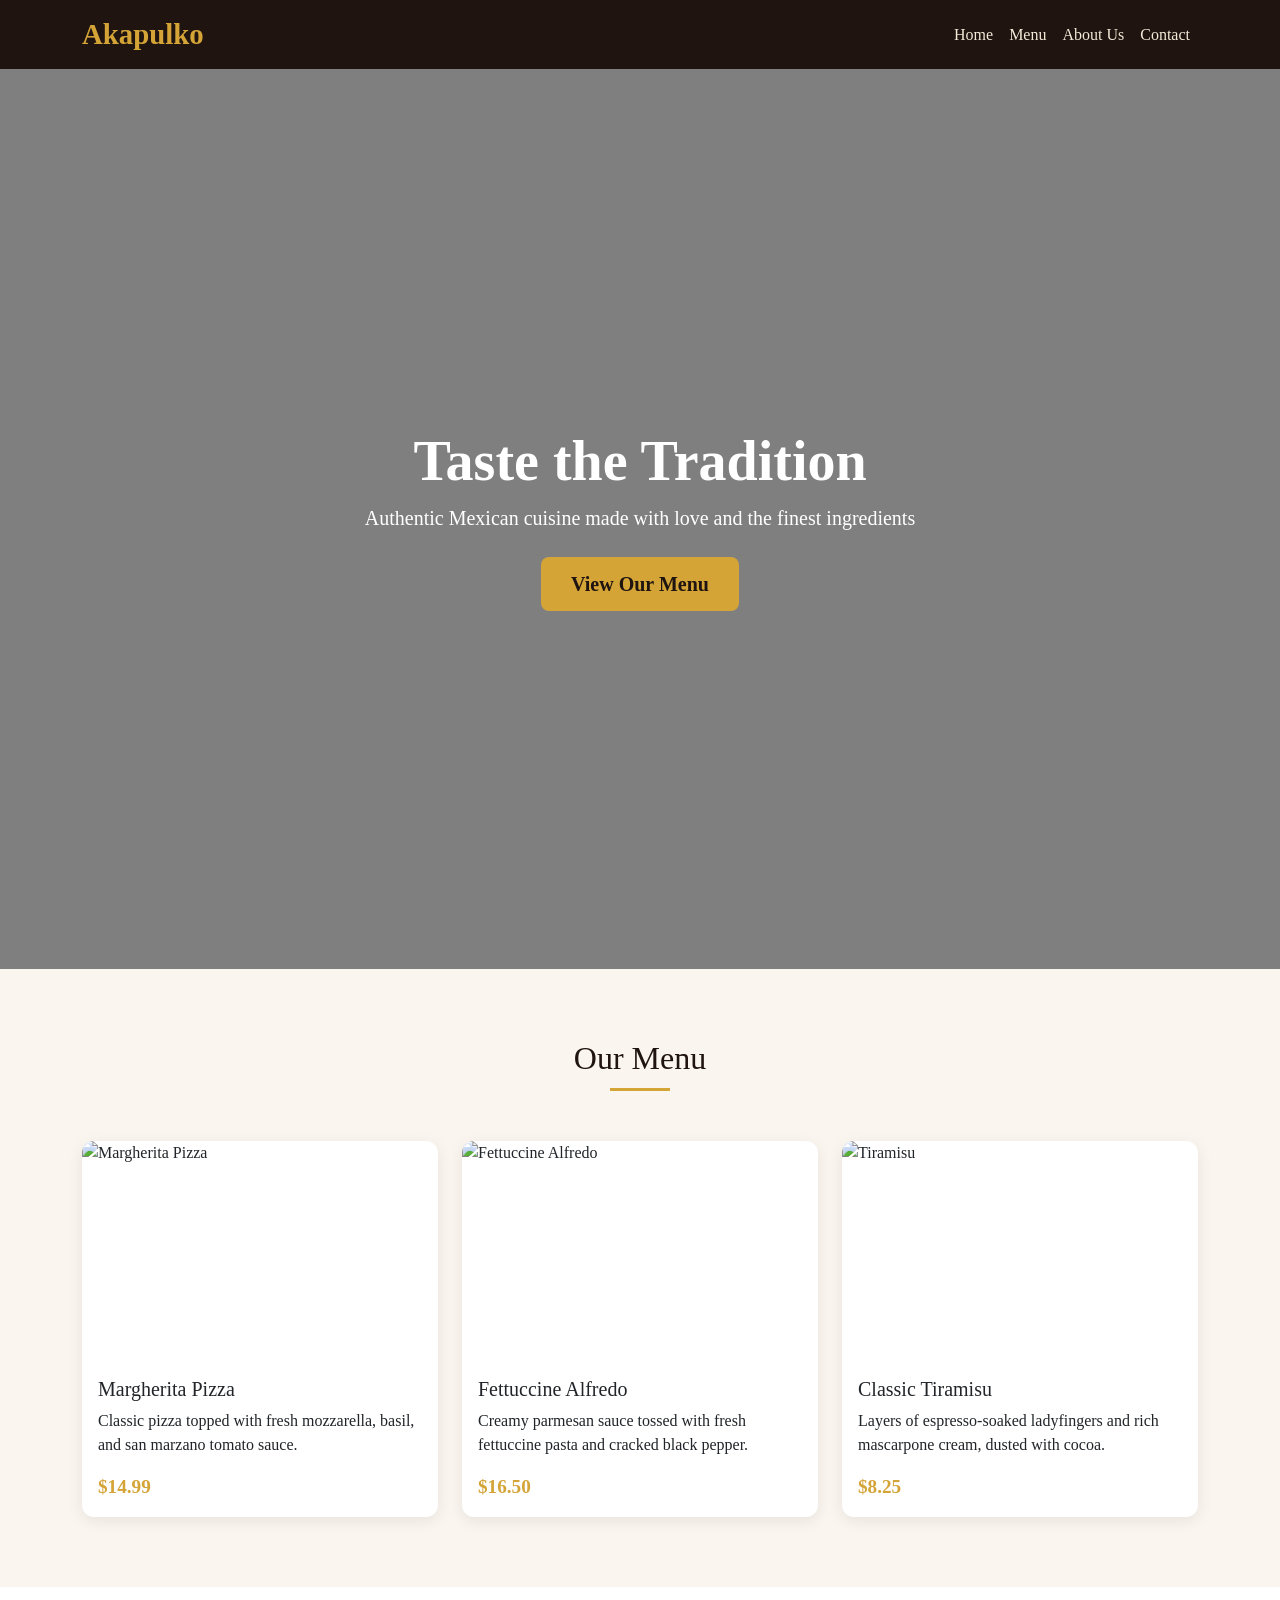
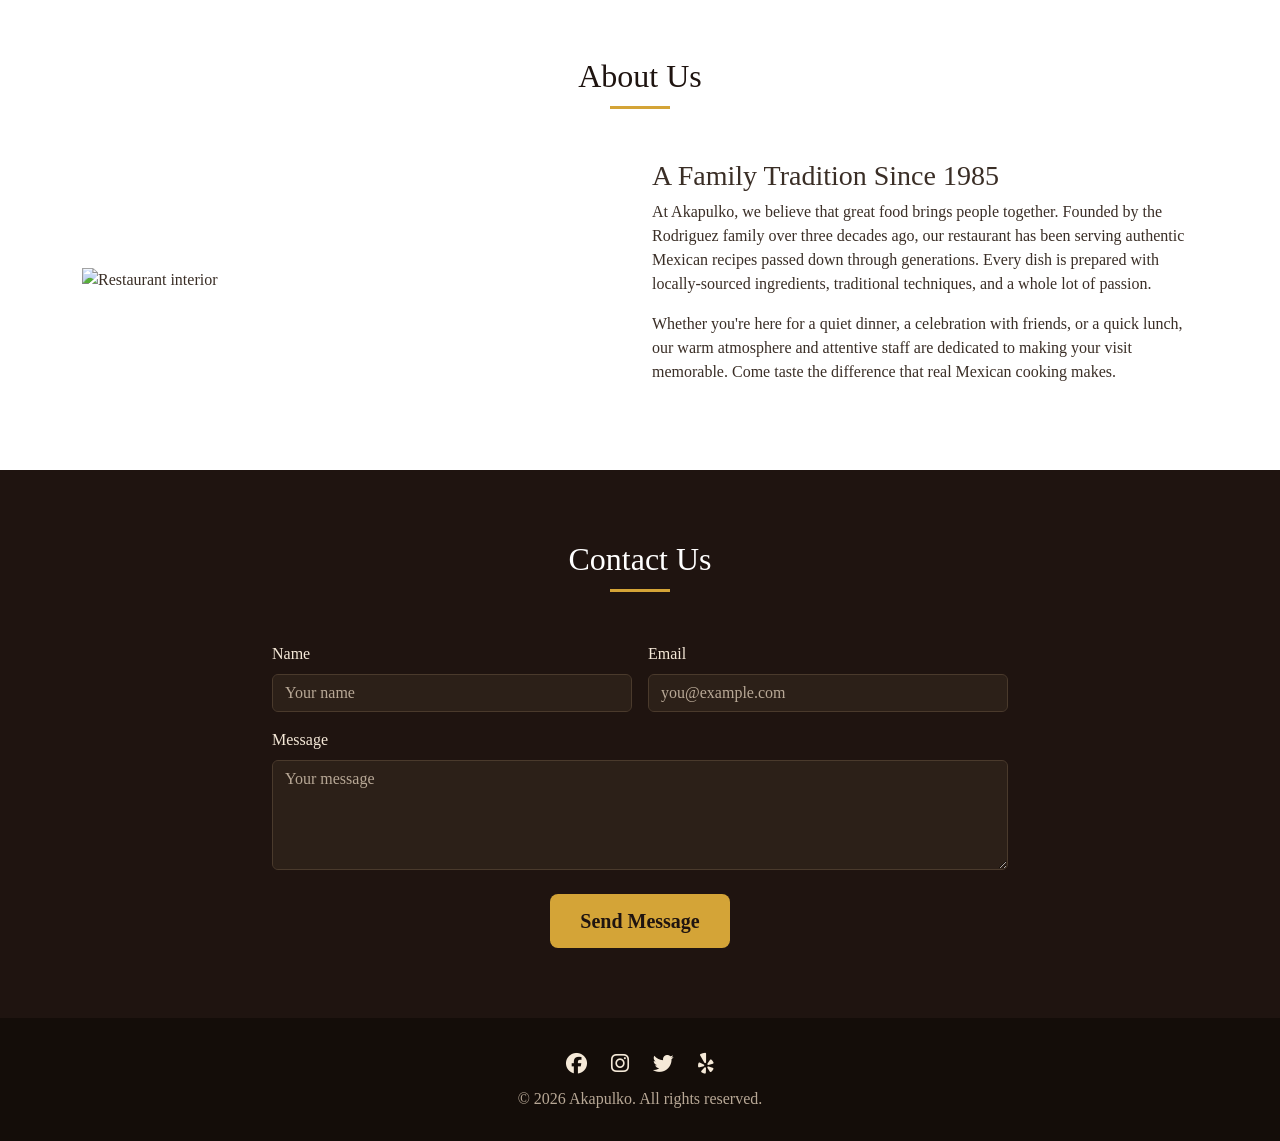
==== restaurant.html @ cfb3d50e "added more files" ====
<!DOCTYPE html>
<html lang="en">
<head>
<meta charset="UTF-8">
<meta name="viewport" content="width=device-width, initial-scale=1.0">
<title>Akapulko Restaurant</title>
<link href="https://cdnjs.cloudflare.com/ajax/libs/twitter-bootstrap/5.3.3/css/bootstrap.min.css" rel="stylesheet">
<link href="https://cdnjs.cloudflare.com/ajax/libs/font-awesome/6.5.1/css/all.min.css" rel="stylesheet">
<style>
  body { font-family: 'Georgia', serif; color: #3a2e26; }
  .navbar-brand { font-family: 'Playfair Display', Georgia, serif; font-weight: bold; font-size: 1.8rem; color: #d4a437 !important; }
  .navbar { background-color: #1f1410; }
  .nav-link { color: #f5e9d8 !important; }
  .nav-link:hover { color: #d4a437 !important; }

  .hero {
    height: 100vh;
    background: linear-gradient(rgba(0,0,0,0.5), rgba(0,0,0,0.5)), url('https://images.unsplash.com/photo-1414235077428-338989a2e8c0?w=1600') center/cover no-repeat;
    display: flex;
    align-items: center;
    justify-content: center;
    text-align: center;
    color: #fff;
  }
  .hero h1 { font-size: 3.5rem; font-weight: bold; }
  .btn-gold {
    background-color: #d4a437;
    border: none;
    color: #1f1410;
    font-weight: bold;
    padding: 12px 30px;
  }
  .btn-gold:hover { background-color: #b8862a; color: #fff; }

  section { padding: 70px 0; }
  .section-title {
    text-align: center;
    margin-bottom: 50px;
    font-family: 'Playfair Display', Georgia, serif;
    color: #1f1410;
    position: relative;
  }
  .section-title::after {
    content: '';
    display: block;
    width: 60px;
    height: 3px;
    background: #d4a437;
    margin: 10px auto 0;
  }

  .menu-section { background-color: #faf6ef; }
  .menu-card {
    border: none;
    border-radius: 12px;
    overflow: hidden;
    box-shadow: 0 4px 15px rgba(0,0,0,0.08);
    transition: transform 0.3s ease;
    height: 100%;
  }
  .menu-card:hover { transform: translateY(-8px); }
  .menu-card img { height: 220px; object-fit: cover; }
  .menu-price {
    color: #d4a437;
    font-weight: bold;
    font-size: 1.2rem;
  }

  .about-section img {
    border-radius: 12px;
    box-shadow: 0 4px 15px rgba(0,0,0,0.1);
  }

  .contact-section { background-color: #1f1410; color: #f5e9d8; }
  .contact-section .form-control {
    background-color: #2c2018;
    border: 1px solid #4a3a2c;
    color: #f5e9d8;
  }
  .contact-section .form-control::placeholder { color: #b8a896; }
  .contact-section .form-control:focus {
    background-color: #2c2018;
    color: #fff;
    border-color: #d4a437;
    box-shadow: none;
  }

  footer { background-color: #140d09; color: #b8a896; padding: 30px 0; }
  footer a { color: #f5e9d8; font-size: 1.3rem; margin: 0 10px; }
  footer a:hover { color: #d4a437; }
</style>
</head>
<body>

<!-- Navbar -->
<nav class="navbar navbar-expand-lg navbar-dark sticky-top">
  <div class="container">
    <a class="navbar-brand" href="#">Akapulko</a>
    <button class="navbar-toggler" type="button" data-bs-toggle="collapse" data-bs-target="#navMenu">
      <span class="navbar-toggler-icon"></span>
    </button>
    <div class="collapse navbar-collapse justify-content-end" id="navMenu">
      <ul class="navbar-nav">
        <li class="nav-item"><a class="nav-link active" href="#">Home</a></li>
        <li class="nav-item"><a class="nav-link" href="#menu">Menu</a></li>
        <li class="nav-item"><a class="nav-link" href="#about">About Us</a></li>
        <li class="nav-item"><a class="nav-link" href="#contact">Contact</a></li>
      </ul>
    </div>
  </div>
</nav>

<!-- Hero Section -->
<header class="hero">
  <div>
    <h1>Taste the Tradition</h1>
    <p class="lead mb-4">Authentic Mexican cuisine made with love and the finest ingredients</p>
    <a href="#menu" class="btn btn-gold btn-lg">View Our Menu</a>
  </div>
</header>

<!-- Menu Section -->
<section class="menu-section" id="menu">
  <div class="container">
    <h2 class="section-title">Our Menu</h2>
    <div class="row g-4">
      <div class="col-md-4">
        <div class="card menu-card">
          <img src="https://images.unsplash.com/photo-1565299624946-b28f40a0ae38?w=500" class="card-img-top" alt="Margherita Pizza">
          <div class="card-body">
            <h5 class="card-title">Margherita Pizza</h5>
            <p class="card-text">Classic pizza topped with fresh mozzarella, basil, and san marzano tomato sauce.</p>
            <span class="menu-price">$14.99</span>
          </div>
        </div>
      </div>
      <div class="col-md-4">
        <div class="card menu-card">
          <img src="https://images.unsplash.com/photo-1551183053-bf91a1d81141?w=500" class="card-img-top" alt="Fettuccine Alfredo">
          <div class="card-body">
            <h5 class="card-title">Fettuccine Alfredo</h5>
            <p class="card-text">Creamy parmesan sauce tossed with fresh fettuccine pasta and cracked black pepper.</p>
            <span class="menu-price">$16.50</span>
          </div>
        </div>
      </div>
      <div class="col-md-4">
        <div class="card menu-card">
          <img src="https://images.unsplash.com/photo-1432139509613-5c4255815697?w=500" class="card-img-top" alt="Tiramisu">
          <div class="card-body">
            <h5 class="card-title">Classic Tiramisu</h5>
            <p class="card-text">Layers of espresso-soaked ladyfingers and rich mascarpone cream, dusted with cocoa.</p>
            <span class="menu-price">$8.25</span>
          </div>
        </div>
      </div>
    </div>
  </div>
</section>

<!-- About Us Section -->
<section id="about">
  <div class="container">
    <h2 class="section-title">About Us</h2>
    <div class="row align-items-center g-4">
      <div class="col-md-6">
        <img src="https://images.unsplash.com/photo-1517248135467-4c7edcad34c4?w=600" class="img-fluid" alt="Restaurant interior">
      </div>
      <div class="col-md-6">
        <h3>A Family Tradition Since 1985</h3>
        <p>
          At Akapulko, we believe that great food brings people together. Founded by the Rodriguez family over
          three decades ago, our restaurant has been serving authentic Mexican recipes passed down through
          generations. Every dish is prepared with locally-sourced ingredients, traditional techniques, and
          a whole lot of passion.
        </p>
        <p>
          Whether you're here for a quiet dinner, a celebration with friends, or a quick lunch, our warm
          atmosphere and attentive staff are dedicated to making your visit memorable. Come taste the
          difference that real Mexican cooking makes.
        </p>
      </div>
    </div>
  </div>
</section>

<!-- Contact Section -->
<section class="contact-section" id="contact">
  <div class="container">
    <h2 class="section-title text-white">Contact Us</h2>
    <div class="row justify-content-center">
      <div class="col-md-8">
        <form>
          <div class="row g-3">
            <div class="col-md-6">
              <label class="form-label">Name</label>
              <input type="text" class="form-control" placeholder="Your name">
            </div>
            <div class="col-md-6">
              <label class="form-label">Email</label>
              <input type="email" class="form-control" placeholder="you@example.com">
            </div>
            <div class="col-12">
              <label class="form-label">Message</label>
              <textarea class="form-control" rows="4" placeholder="Your message"></textarea>
            </div>
            <div class="col-12 text-center">
              <button type="submit" class="btn btn-gold btn-lg mt-2">Send Message</button>
            </div>
          </div>
        </form>
      </div>
    </div>
  </div>
</section>

<!-- Footer -->
<footer class="text-center">
  <div class="container">
    <div class="mb-2">
      <a href="#"><i class="fab fa-facebook"></i></a>
      <a href="#"><i class="fab fa-instagram"></i></a>
      <a href="#"><i class="fab fa-twitter"></i></a>
      <a href="#"><i class="fab fa-yelp"></i></a>
    </div>
    <p class="mb-0">&copy; 2026 Akapulko. All rights reserved.</p>
  </div>
</footer>

<script src="https://cdnjs.cloudflare.com/ajax/libs/twitter-bootstrap/5.3.3/js/bootstrap.bundle.min.js"></script>
</body>
</html>
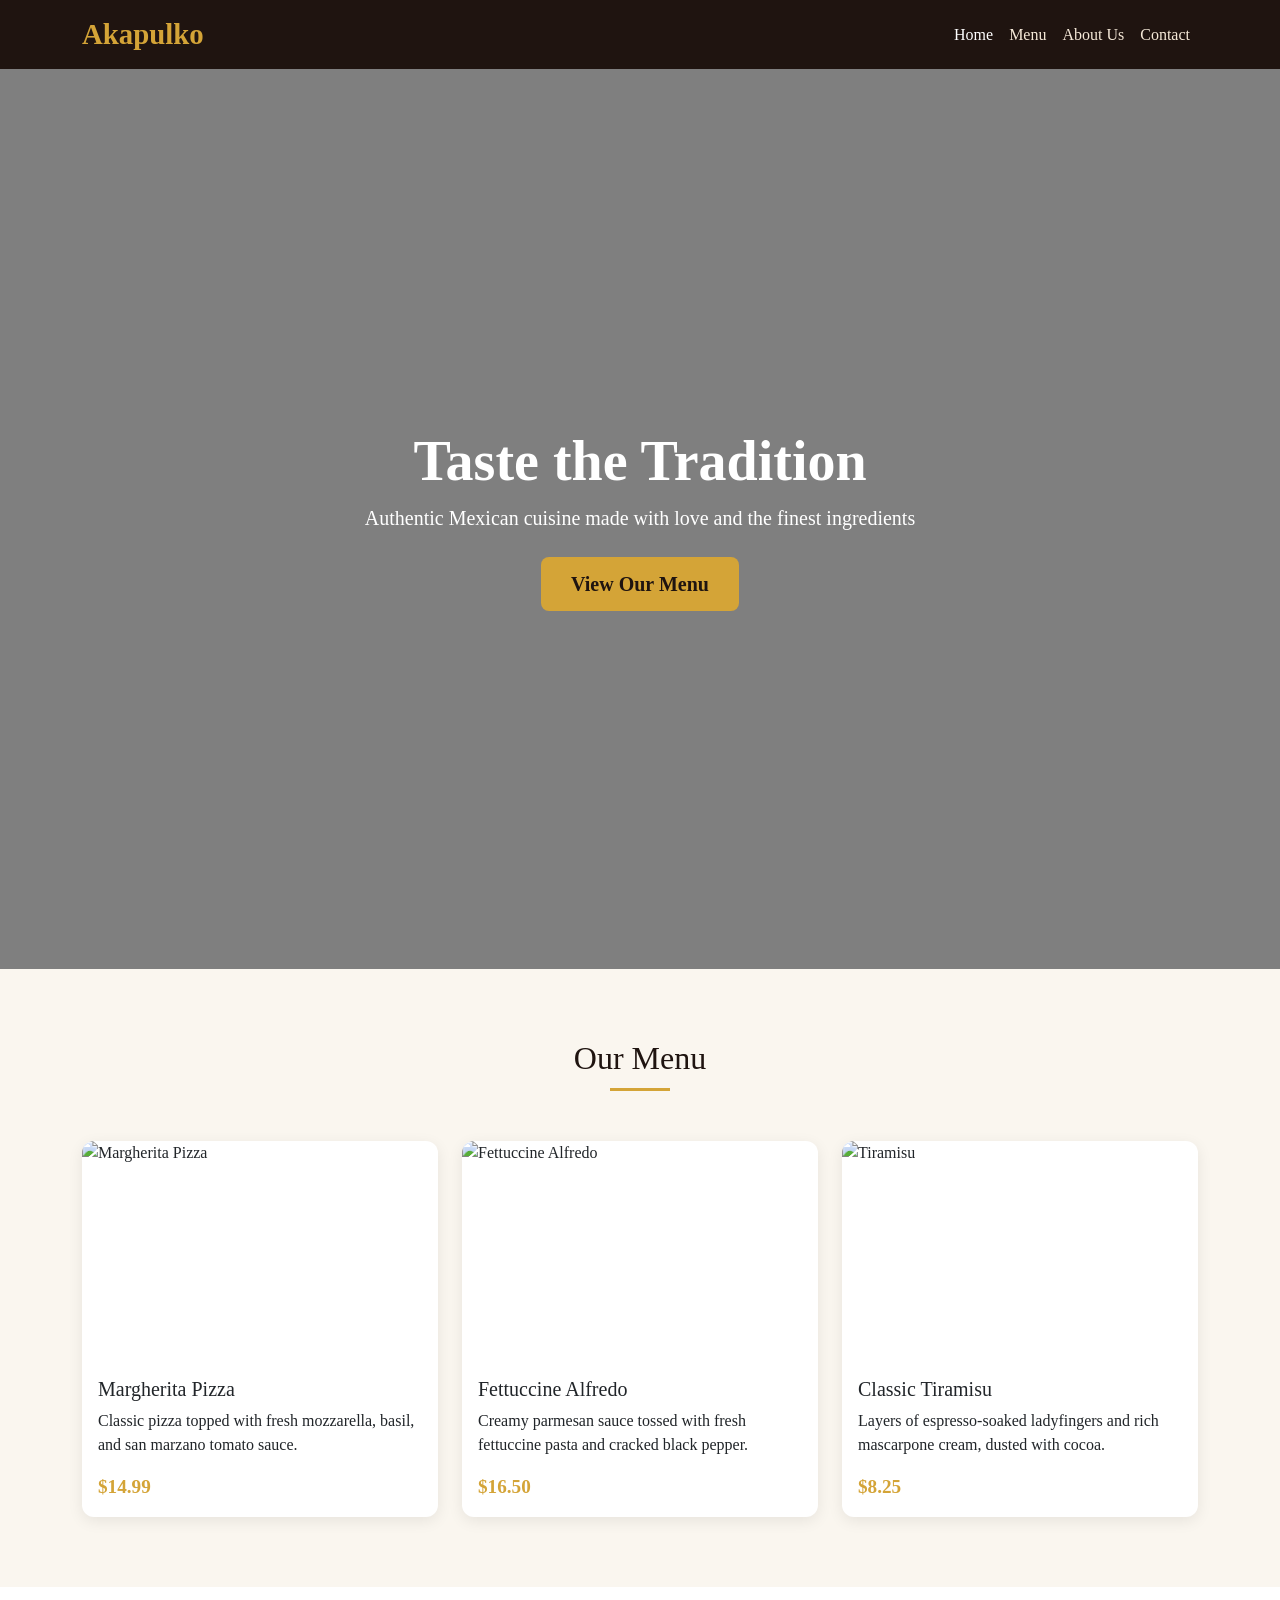
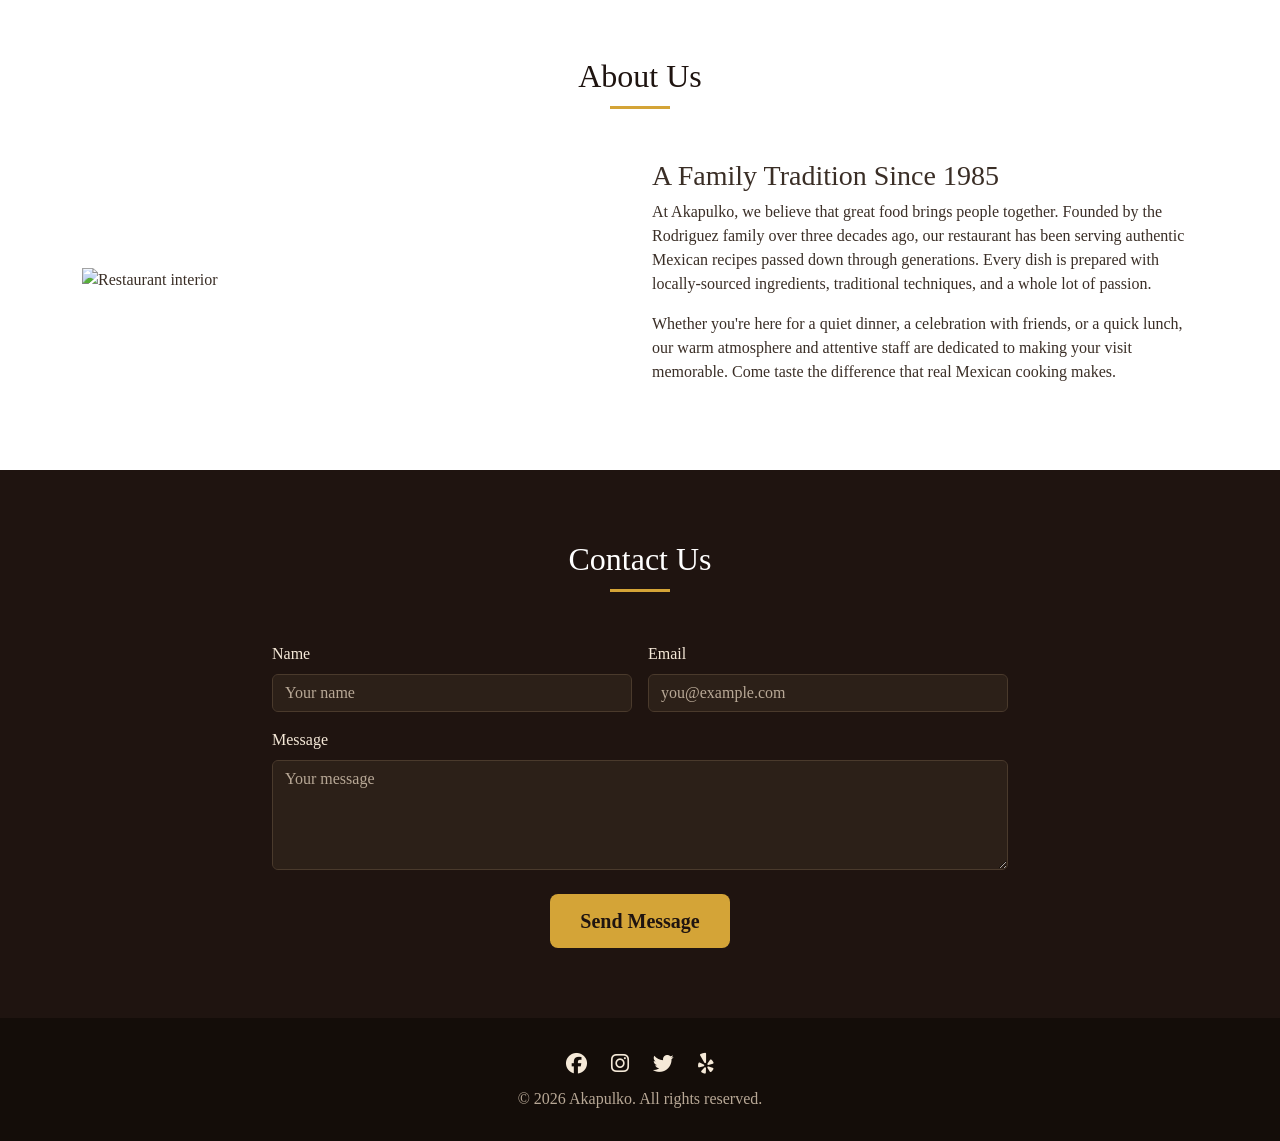
==== commit bb88e9f7: "edited code" ====
--- a/restaurant.html
+++ b/restaurant.html
@@ -8,10 +8,10 @@
 <link href="https://cdnjs.cloudflare.com/ajax/libs/font-awesome/6.5.1/css/all.min.css" rel="stylesheet">
 <style>
   body { font-family: 'Georgia', serif; color: #3a2e26; }
-  .navbar-brand { font-family: 'Playfair Display', Georgia, serif; font-weight: bold; font-size: 1.8rem; color: #d4a437 !important; }
+  .navbar-brand { font-family: 'Playfair Display', Georgia, serif; font-weight: bold; font-size: 1.8rem; color: #d4a437; }
   .navbar { background-color: #1f1410; }
-  .nav-link { color: #f5e9d8 !important; }
-  .nav-link:hover { color: #d4a437 !important; }
+  .nav-link { color: #f5e9d8; }
+  .nav-link:hover { color: #d4a437; }
 
   .hero {
     height: 100vh;
